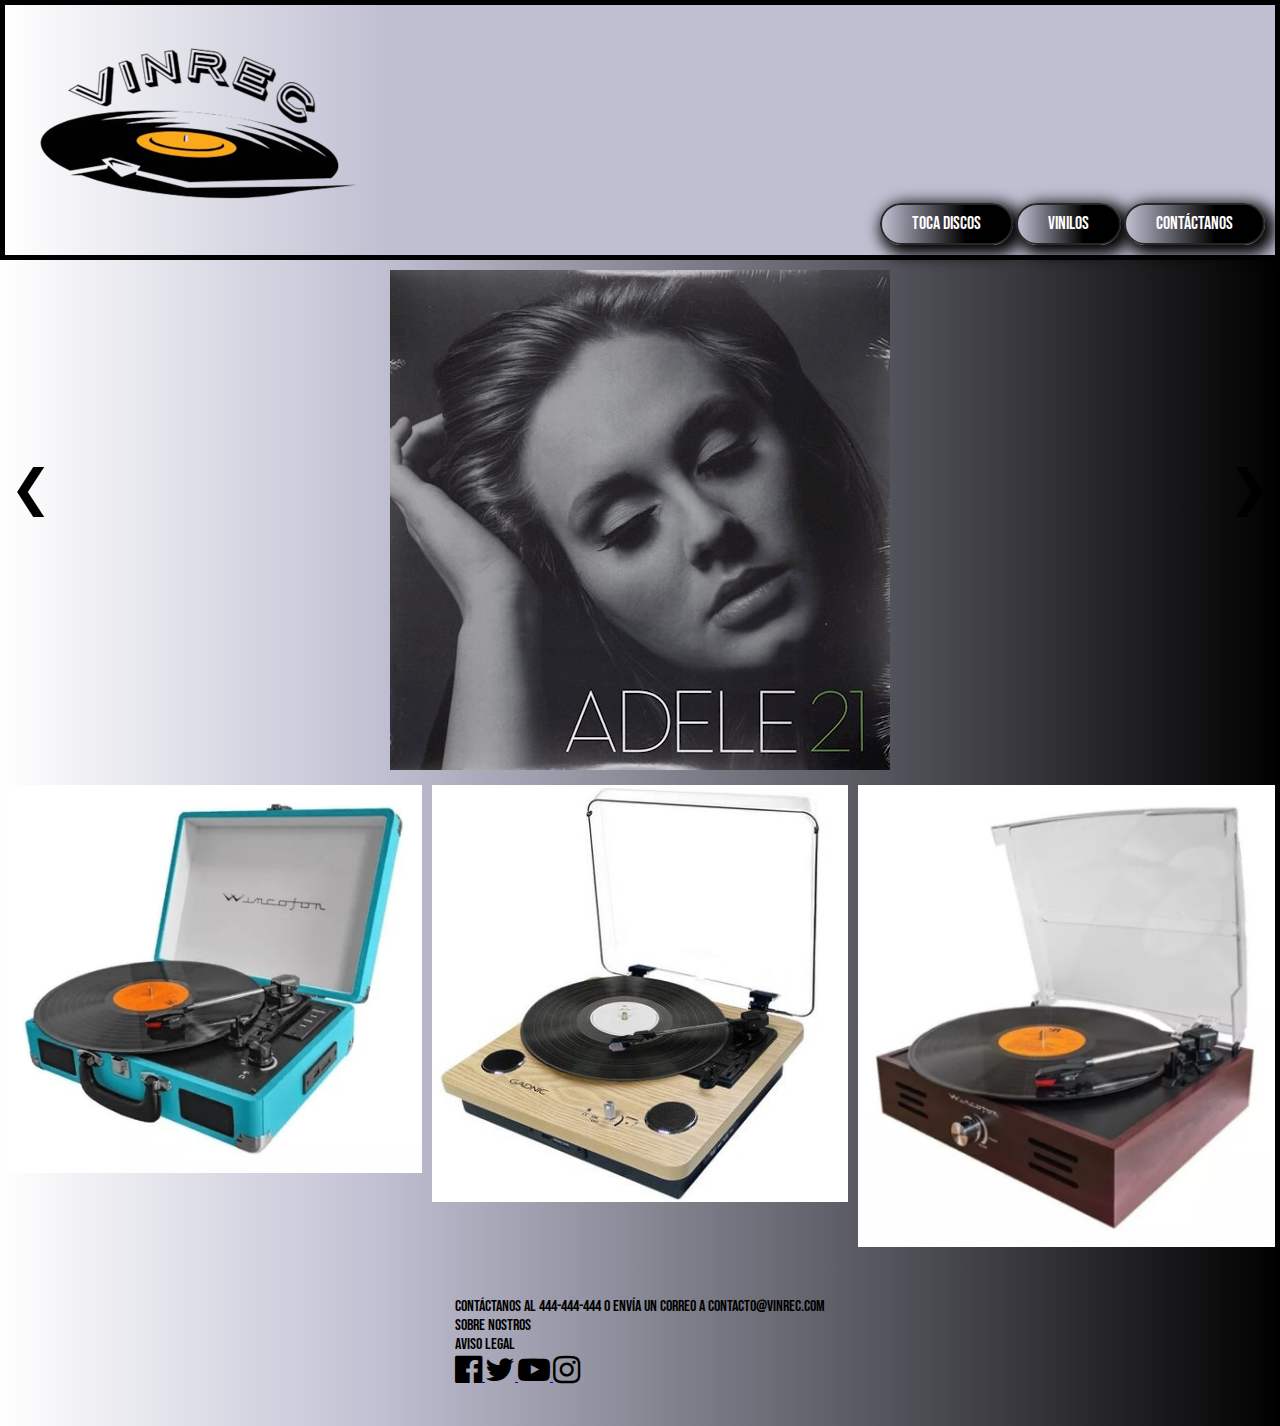
==== index.html @ 60df436e "Add files via upload" ====
<!doctype html>
<html>
<head>
<meta charset="utf-8">
<title>VinRec</title>
 <link rel="icon" type="image/x-icon" href="logo.PNG">
<link rel="preconnect" href="https://fonts.googleapis.com">
<link rel="preconnect" href="https://fonts.gstatic.com" crossorigin>
<link href="https://fonts.googleapis.com/css2?family=Bebas+Neue&display=swap" rel="stylesheet">
    <link rel="stylesheet" href="estilos.css">
    <link rel="stylesheet"href="https://cdnjs.cloudflare.com/ajax/libs/font-awesome/4.7.0/css/font-awesome.min.css">
    <meta name = "viewport" content = "width = device-width, initial-scale = 1.0">
    </head>
<body>
    <header>
      <div class="logo">
         <a href="index.html"><img src="logo3.png"></a>
      </div>
        <div class="esco">
          <a href="#" id="icono"> <i class="fa fa-bars" style="color:black"; aria-hidden="true"></i> </a>
        </div>
        <nav id="navegador"> 
          <div class="boton">
               <a href="tdisco.html">Toca Discos</a>
              </div>
          <div class="boton">
              <a href="vinilos.html">Vinilos</a>
              </div>
          <div class="boton">
              <a href="contacto.html">Contáctanos</a>
              </div>
        </nav>
    </header>
  
    <section>
        <div class="slider1">
            <img src="disco1.png" class="slide">
            <img src="disco2.png"class="slide">
             <img src="disco3.png"class="slide">
            <img src="disco4.png" class="slide">
            <a class="prev" onclick="prevSlide()">&#10094;</a>
            <a class="next" onclick="nextSlide()">&#10095;</a>
        </div>

      </div>
    </section>

<section>
    <div class="fila">
        <div class="columna">
          <img src="toca2.png" style="width:100%">
        </div>
        <div class="columna">
          <img src="toca.jpg" style="width:100%">
        </div>
        <div class="columna">
          <img src="toca3.png" style="width:100%">
        </div>
      </div>  
</section>
<section>
    <div class="fila2">
        <div class="columna2">
          <img src="toca2.png" style="width:100%">
        </div>
        <div class="columna2">
          <img src="toca3.png" style="width:100%">
        </div> 
</section>
     <footer>
      <div class="redes">
        <p>Contáctanos al 444-444-444 o envía un correo a contacto@VinRec.com</p>
        <p>Sobre Nostros</p>
        <p>Aviso legal</p>
        <a href="https:/www.facebook.com/" ; target="_blank">
          <i
            class="fa fa-facebook-official fa-2x fa-inverse"style="color:black";
            aria-hidden="true"
          ></i>
        </a>
        <a href="https:/www.twitter.com/" ; target="_blank">
          <i class="fa fa-twitter fa-2x fa-inverse"style="color:black"; aria-hidden="true"></i>
        </a>
        <a href="https:/www.youtube.com/" ; target="_blank">
          <i class="fa fa-youtube-play fa-2x fa-inverse" style="color:black"; aria-hidden="true"></i>
        </a>
        <a href="https:/instagram.com/" ; target="_blank">
          <i class="fa fa-instagram fa-2x fa-inverse"; style="color:black"; aria-hidden="true"></i>
        </a>
      </div>
   </footer>
    <script>
        document.getElementById('icono').addEventListener('click', function() {
            document.getElementById('navegador').classList.toggle('mostrarmenu');
        });
    </script>

    <script>
        let currentSlide = 0;
         
        function showSlide(index) {
          const slides = document.querySelectorAll('.slide');
          const totalSlides = slides.length;
         
          if (index >= totalSlides) {
            currentSlide = 0;
          } else if (index < 0) {
            currentSlide = totalSlides - 1;
          } else {
            currentSlide = index;
          }
         
          slides.forEach((slide, i) => {
            slide.style.display = i === currentSlide ? 'block' : 'none';
          });
        }
         
        function nextSlide() {
          showSlide(currentSlide + 1);
        }
         
        function prevSlide() {
          showSlide(currentSlide - 1);
        }
         
        // Cambia automáticamente de diapositiva cada 3 segundos (ajusta según tus necesidades)
        setInterval(nextSlide, 3000);
         
        // Muestra la primera diapositiva al cargar la página
        showSlide(currentSlide);  
        </script>
    
</body>
</html>
---- estilos.css ----
* {
  margin: 0;
  padding: 0;
}
.bebas-neue-regular {
  font-family: "Bebas Neue", sans-serif;
  font-weight: 400;
  font-style: normal;
}
body {
  font-family: "Bebas Neue", sans-serif;
  font-weight: 400;
  font-style: normal;
}
header {
  background: rgb(255, 255, 255);
  background: linear-gradient(
    90deg,
    rgba(255, 255, 255, 1) 0%,
    rgba(191, 191, 210, 1) 30%
  );
  border: 5px solid #000;
}
body {
  background: rgb(255, 255, 255);
  background: linear-gradient(
    90deg,
    rgba(255, 255, 255, 1) 0%,
    rgba(191, 191, 210, 1) 30%,
    rgba(0, 0, 0, 1) 100%
  );
}
header {
  display: flex;
  align-items: flex-end;
  justify-content: space-between;
  padding: 10px;
  box-sizing: border-box;
}
nav a {
  color: white;
  text-decoration: none;
  margin: 10px;
  padding: 10px;
}
.redes {
  color: white;
  text-decoration: none;
  margin: 10px;
  padding: 10px;
}
.contenedora {
  display: flex;
  flex-flow: wrap;
  justify-content: center;
}
.caja1 {
  width: 75%;
  padding: 10px;
  margin: 0.5%;
  display: flex;
  justify-content: center;
}
.caja2 {
  width: 100%;
  box-sizing: border-box;
  padding: 10px;
  margin: 0.5%;
  border: 5px;
}
footer {
  display: flex;
  padding: 20px;
  flex-direction: row;
  justify-content: center;
}
.fila {
  display: flex;
}
.columna {
  flex: 33.33%;
  padding: 5px;
}
.boton {
  color: rgb(255, 255, 255);
  font-size: 18px;
  line-height: 18px;
  padding: 10px;
  border-radius: 50px;
  font-weight: normal;
  text-decoration: none;
  font-style: normal;
  font-variant: normal;
  text-transform: none;
  background: rgb(255, 255, 255);
  background: linear-gradient(
    90deg,
    rgba(255, 255, 255, 1) 0%,
    rgba(191, 191, 210, 1) 0%,
    rgba(0, 0, 0, 1) 65%
  );
  box-shadow: rgb(0, 0, 0) 5px 5px 15px 5px;
  border: 2px solid rgb(38, 39, 39);
  display: inline-block;
}
.boton:hover {
  background: #a4abaf;
}
.boton:active {
  background: #dfe3e6;
}
.slider1 {
  display: flex;
  justify-content: space-evenly;
  padding: 10px;
  position: relative;
}
.prev {
  position: absolute;
  bottom: 50%;
  left: 10px;
  font-size: 50px;
  color: black;
}
.next {
  position: absolute;
  bottom: 50%;
  right: 10px;
  font-size: 50px;
  color: black;
}
.h2 {
  display: flex;
  color: rgb(0, 0, 0);
  justify-content: center;
  padding: 8px;
}
.input {
  border-radius: 10px;
  padding: 10px;
  border: 1px solid black;
  width: 300px;
}
.botonenvio {
  background-color: rgb(38, 39, 39);
  color: white;
  display: flex;
}
.form {
  max-width: 800px;
  margin: auto;
  border: 1px solid black;
  padding: 20px;
  border-radius: 10px;
  display: flex;
  justify-content: center;
}
.columna2 {
  flex: 50%;
  padding: 5px;
}
.slider2 {
  display: flex;
  justify-content: space-evenly;
  padding: 10px;
  position: relative;
  display: none;
}
.fila2 {
  display: flex;
  display: none;
}
.anuncio {
  width: 728px;
  height: 90px;
  overflow: hidden;
  background: #000;
}
.contendoraanuncio {
  display: flex;
  padding: 15px;
  justify-content: space-evenly;
}
.esco {
  display: none;
  text-decoration: none;
}
.logo {
  overflow: hidden;
}
.redes {
  color: #000;
}
@media (max-width: 768px) {
  .responsive {
    width: 49.99999%;
    margin: 6px 0;
  }
  nav {
    display: flex;
  }
  .boton {
    display: flex;
    flex-direction: column;
  }
  .contenedora {
    width: 100%;
  }
  .caja1 {
    width: 86%;
  }
  .slider1 {
    display: flex;
    padding: 10px;
    position: relative;
    flex-direction: column;
  }
  .fila2 {
    display: block;
  }
  .fila {
    display: none;
  }
  .columna {
    flex: 50%;
    padding: 5px;
  }
}
@media (max-width: 480px) {
  .responsive {
    width: 100%;
  }
  #icono {
    display: block;
    top: 20px;
    left: 20px;
    font-size: 30px;
    text-decoration: none;
  }
  nav {
    display: none;
  }
  nav a {
    display: block;
    margin: 10px;
  }
  .mostrarmenu {
    display: block;
  }
  header {
    display: block;
    text-align: center;
  }
  .caja2columnas {
    width: 99%;
  }
  .caja1 {
    width: 100%;
  }
  .columna {
    flex: 50%;
    padding: 5px;
  }
  .slider1 {
    display: flex;
    justify-content: space-evenly;
    flex-direction: column;
  }
  .fila2 {
    display: block;
  }
  .fila {
    display: none;
  }
  .anuncio {
    width: 300px;
    height: 250px;
    overflow: hidden;
    background: #000;
  }
  .contendoraanuncio {
    display: flex;
  }
  .esco {
    display: block;
    text-decoration: none;
    color: black;
  }
  .h2 {
    display: flex;
    color: rgb(0, 0, 0);
    padding: 8px;
    flex-direction: row;
    flex-wrap: wrap;
    justify-content: center;
  }
}
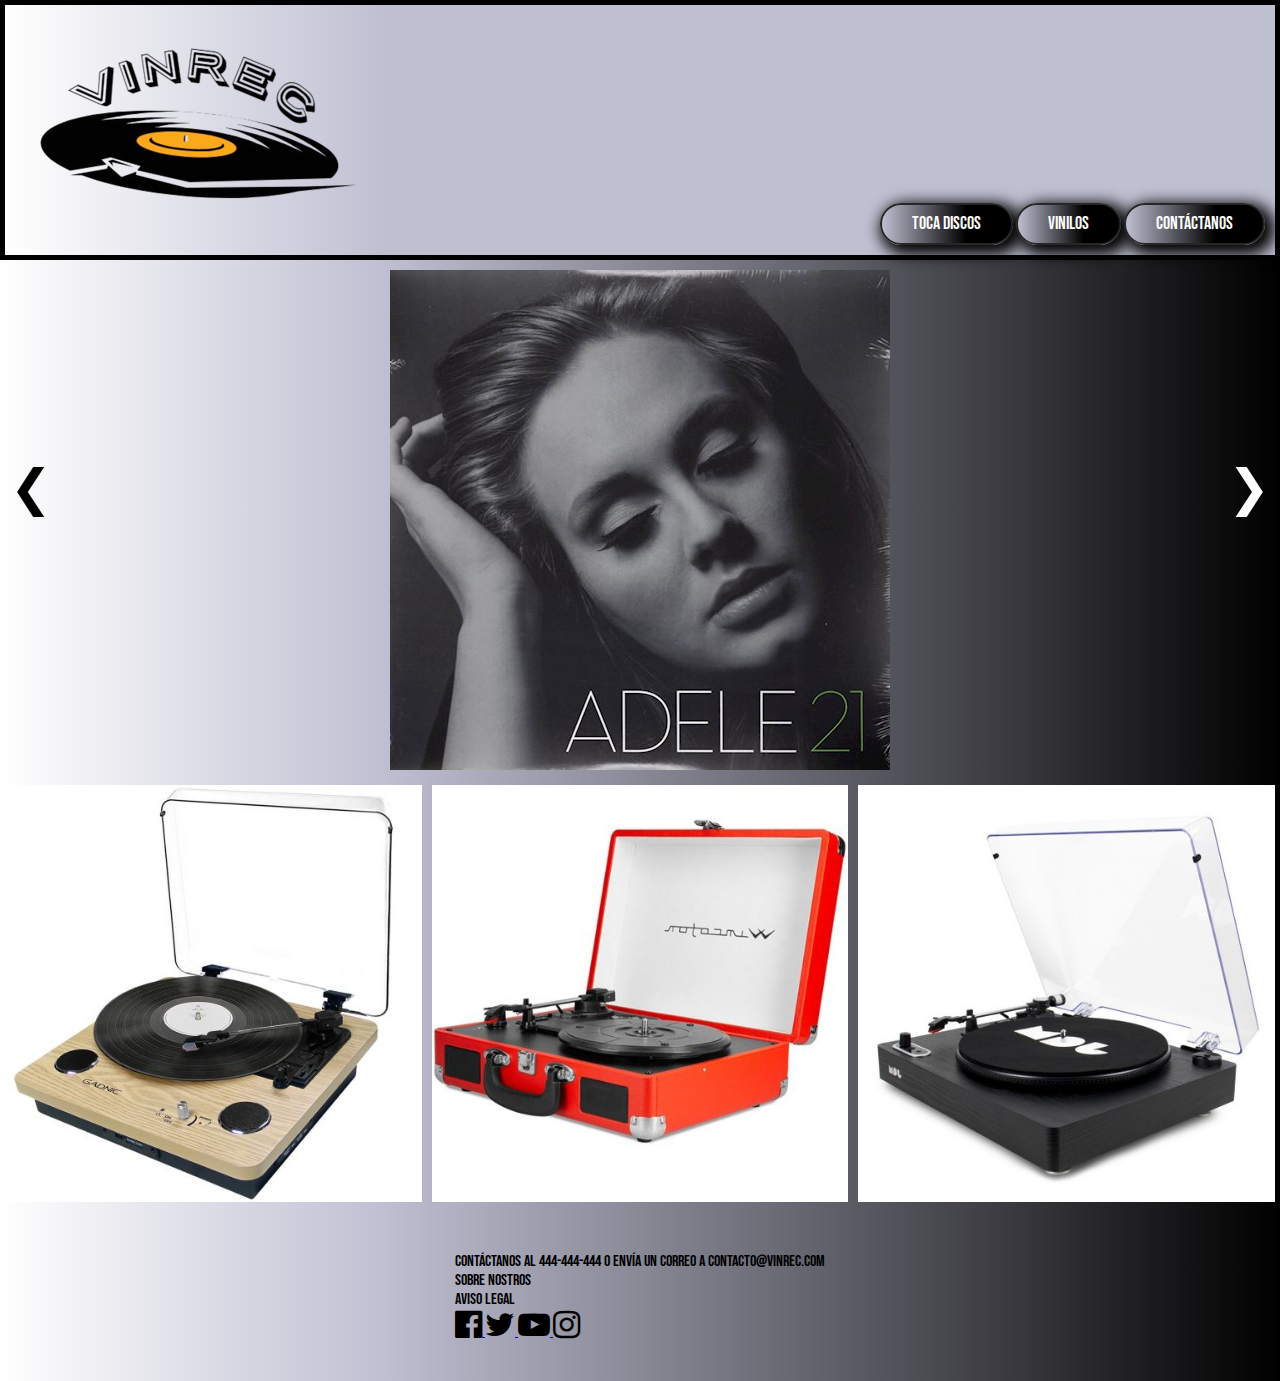
==== commit ef753096: "Add files via upload" ====
--- a/index.html
+++ b/index.html
@@ -48,23 +48,23 @@
 <section>
     <div class="fila">
         <div class="columna">
-          <img src="toca2.png" style="width:100%">
-        </div>
-        <div class="columna">
           <img src="toca.jpg" style="width:100%">
         </div>
         <div class="columna">
-          <img src="toca3.png" style="width:100%">
+          <img src="toca2.jpg" style="width:100%">
+        </div>
+        <div class="columna">
+          <img src="toca3.jpg" style="width:100%">
         </div>
       </div>  
 </section>
 <section>
     <div class="fila2">
         <div class="columna2">
-          <img src="toca2.png" style="width:100%">
+          <img src="toca.jpg" style="width:100%">
         </div>
         <div class="columna2">
-          <img src="toca3.png" style="width:100%">
+          <img src="toca2.jpg" style="width:100%">
         </div> 
 </section>
      <footer>
--- a/estilos.css
+++ b/estilos.css
@@ -127,7 +127,7 @@
   bottom: 50%;
   right: 10px;
   font-size: 50px;
-  color: black;
+  color: white;
 }
 .h2 {
   display: flex;
@@ -274,8 +274,7 @@
   }
   .anuncio {
     width: 300px;
-    height: 250px;
-    overflow: hidden;
+    height: 600px;
     background: #000;
   }
   .contendoraanuncio {
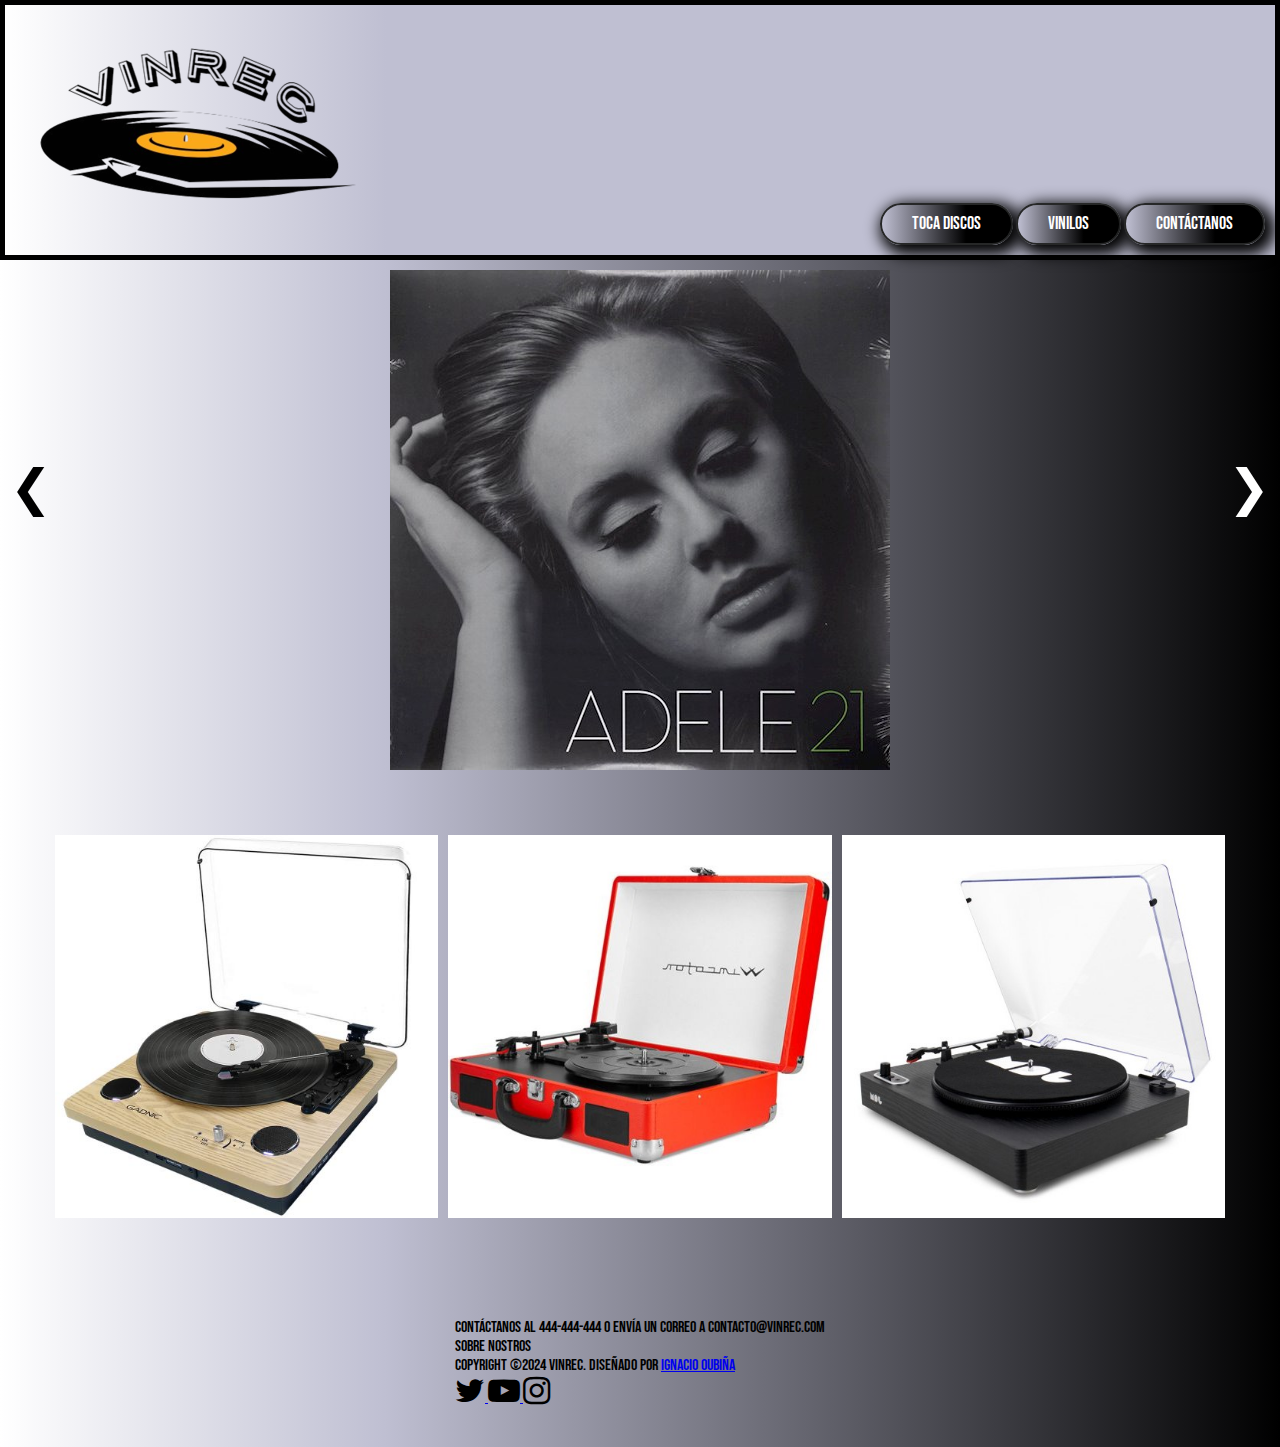
==== commit 526afba7: "Add files via upload" ====
--- a/index.html
+++ b/index.html
@@ -67,17 +67,20 @@
           <img src="toca2.jpg" style="width:100%">
         </div> 
 </section>
-     <footer>
-      <div class="redes">
-        <p>Contáctanos al 444-444-444 o envía un correo a contacto@VinRec.com</p>
-        <p>Sobre Nostros</p>
-        <p>Aviso legal</p>
-        <a href="https:/www.facebook.com/" ; target="_blank">
-          <i
-            class="fa fa-facebook-official fa-2x fa-inverse"style="color:black";
-            aria-hidden="true"
-          ></i>
-        </a>
+    <footer>
+    <div class=redes>
+            <p> 
+                Contáctanos al 444-444-444 o envía un correo a contacto@VinRec.com
+            </p>  
+            <p> 
+            Sobre Nostros
+            </p>   
+            <p>
+              copyright ©2024 VinRec. diseñado por
+
+              <a href="presentacion.html">Ignacio Oubiña</a>
+            </p>   
+       </a>
         <a href="https:/www.twitter.com/" ; target="_blank">
           <i class="fa fa-twitter fa-2x fa-inverse"style="color:black"; aria-hidden="true"></i>
         </a>
@@ -87,8 +90,10 @@
         <a href="https:/instagram.com/" ; target="_blank">
           <i class="fa fa-instagram fa-2x fa-inverse"; style="color:black"; aria-hidden="true"></i>
         </a>
-      </div>
-   </footer>
+</div>
+        
+        
+    </footer>
     <script>
         document.getElementById('icono').addEventListener('click', function() {
             document.getElementById('navegador').classList.toggle('mostrarmenu');
--- a/estilos.css
+++ b/estilos.css
@@ -76,6 +76,7 @@
 }
 .fila {
   display: flex;
+  padding: 50px;
 }
 .columna {
   flex: 33.33%;
@@ -268,6 +269,7 @@
   }
   .fila2 {
     display: block;
+    padding: 15px;
   }
   .fila {
     display: none;
